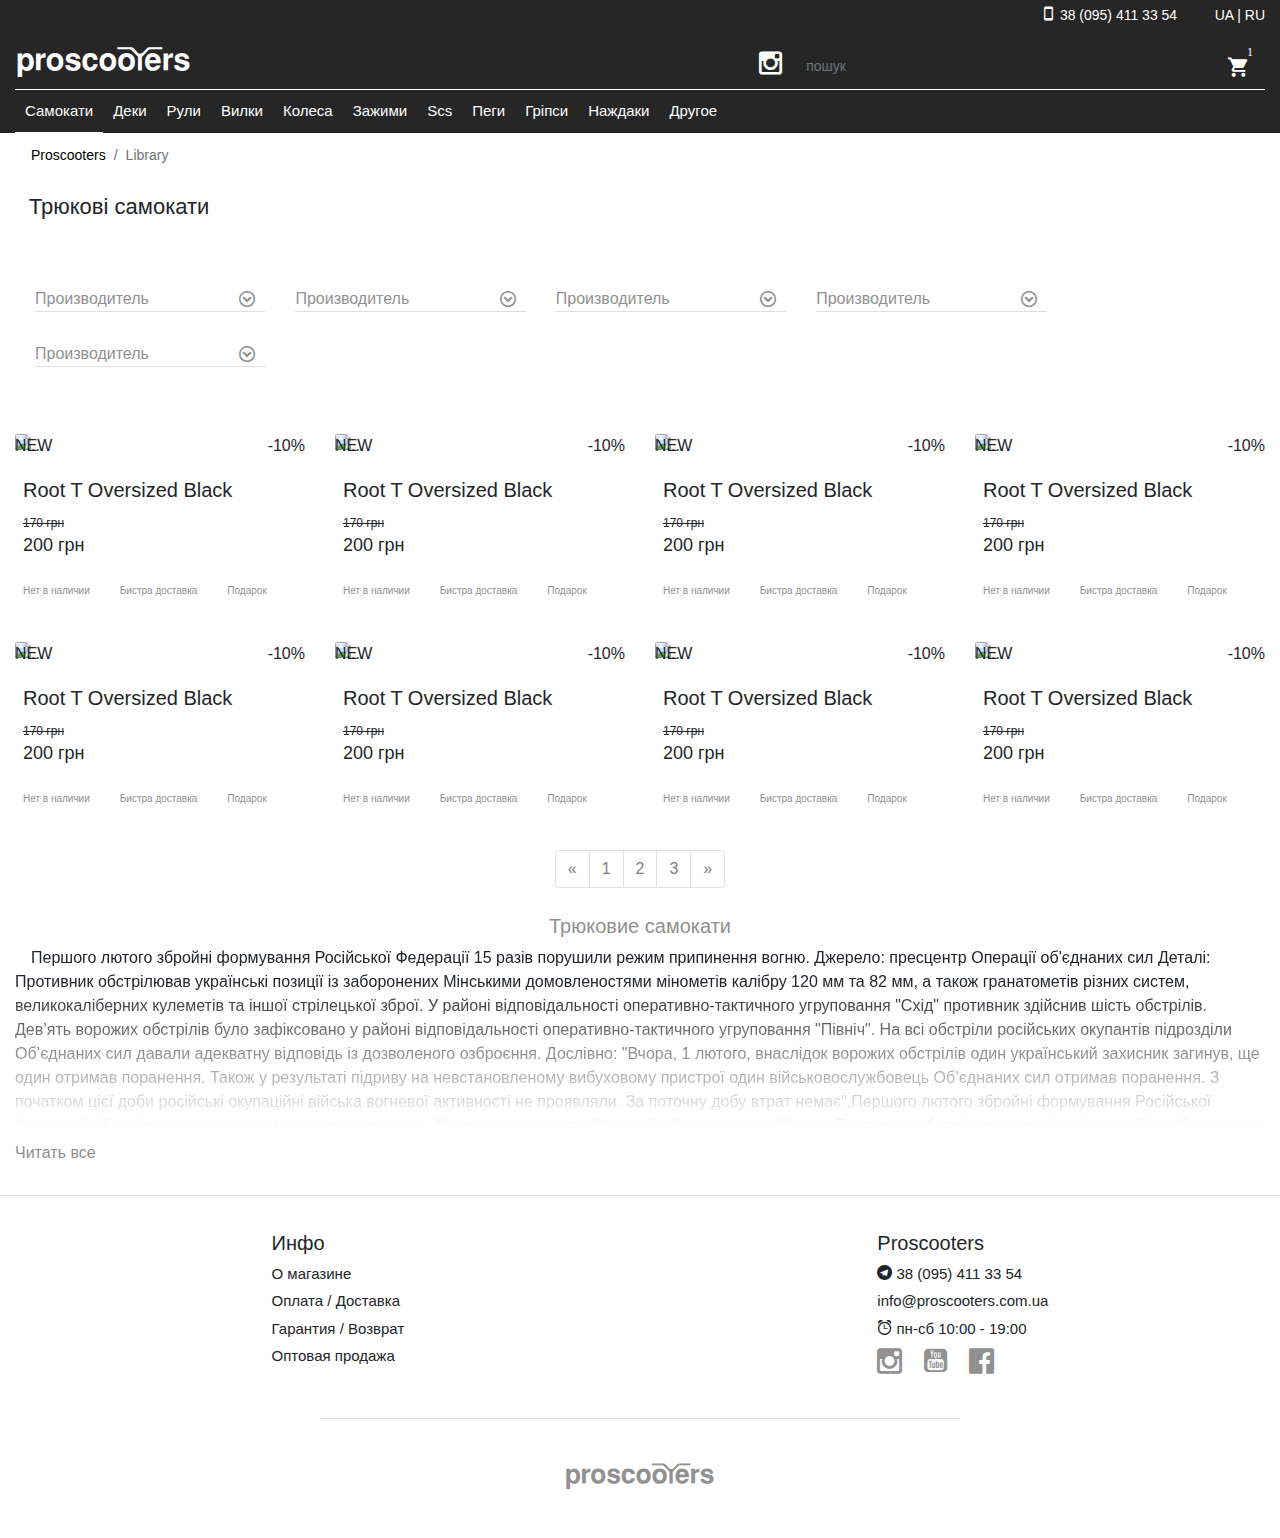
==== view/items/index.html @ 16f09ade "items finish" ====
<!DOCTYPE html>
<html lang="en">

<head>
    <meta charset="UTF-8">
    <meta name="viewport" content="width=device-width, initial-scale=1.0">
    <meta http-equiv="X-UA-Compatible" content="ie=edge">
    <title>Document</title>
    <link rel="stylesheet" href="index.css">
    <link rel="stylesheet" href="../../assets/fonts//style.css">
    <link rel="stylesheet" href="https://stackpath.bootstrapcdn.com/bootstrap/4.4.1/css/bootstrap.min.css" integrity="sha384-Vkoo8x4CGsO3+Hhxv8T/Q5PaXtkKtu6ug5TOeNV6gBiFeWPGFN9MuhOf23Q9Ifjh" crossorigin="anonymous">
    <script src="https://code.jquery.com/jquery-3.4.1.slim.min.js" integrity="sha384-J6qa4849blE2+poT4WnyKhv5vZF5SrPo0iEjwBvKU7imGFAV0wwj1yYfoRSJoZ+n" crossorigin="anonymous"></script>
    <script src="https://cdn.jsdelivr.net/npm/popper.js@1.16.0/dist/umd/popper.min.js" integrity="sha384-Q6E9RHvbIyZFJoft+2mJbHaEWldlvI9IOYy5n3zV9zzTtmI3UksdQRVvoxMfooAo" crossorigin="anonymous"></script>
    <script src="https://stackpath.bootstrapcdn.com/bootstrap/4.4.1/js/bootstrap.min.js" integrity="sha384-wfSDF2E50Y2D1uUdj0O3uMBJnjuUD4Ih7YwaYd1iqfktj0Uod8GCExl3Og8ifwB6" crossorigin="anonymous"></script>
</head>

<body>
    <header>
        <div class="head desktop-header">
            <div class="container">
                <div class="beanies">
                    <div>
                        <span class="icon icon-stay_current_portrait-24px"></span>
                        <a href="tel:+380954113354">38 (095) 411 33 54</a>
                    </div>
                    <div class="language">
                        <span><a href='aaa'>UA</a></span>
                        <span>|</span>
                        <span><a href='aaa'> RU</a></span>
                    </div>
                </div>
                <div class="logo-side">
                    <a href="/" title="proscooters.com.ua"><span class="icon logo icon-proscooters"></span></a>
                    <div class="search-wrapper d-flex justify-content-between align-items-end col-5">
                        <a href="https://www.instagram.com/proscootersua" class=" mr-3 mb-1">
                            <span class="icon icon-instagram-symbol "></span></a>
                        <div class="input-group input-group-sm mb-3 mr-3">
                            <input type="text" class="form-control" aria-label="Small" aria-describedby="inputGroup-sizing-sm" placeholder="пошук">
                        </div>
                        <a href="#">
                            <span class="icon icon-shopping_cart-24px mb-2" title="2025грн">
                            <span class="number-items-in-cart">1</span>
                            </span>
                        </a>
                    </div>
                </div>
                <nav>
                    <ul>
                        <li class="menu-list active">
                            <a href="/asdasd">Самокати</a>
                        </li>
                        <li class="menu-list">
                            <a href="/asdasd">Деки</a>
                        </li>
                        <li class="menu-list">
                            <a href="/asdasd">Рули</a>

                            <div class="sub-menu">
                                <ul class="container">
                                    <li><a href="#">Защита</a></li>
                                    <li><a href="#">Шлеми</a></li>
                                    <li><a href="#">Другое</a></li>
                                    <li><a href="#">Защита</a></li>
                                    <li><a href="#">Шлеми</a></li>
                                    <li><a href="#">Другое</a></li>
                                    <li><a href="#">Защита</a></li>
                                </ul>
                            </div>
                        </li>
                        <li class="menu-list">
                            <a href="/asdasd">Вилки</a>
                        </li>
                        <li class="menu-list">
                            <a href="/asdasd">Колеса</a>
                        </li>
                        <li class="menu-list">
                            <a href="/asdasd">Зажими</a>
                        </li>
                        <li class="menu-list">
                            <a href="/asdasd">Scs</a>
                        </li>

                        <li class="menu-list">
                            <a href="/asdasd">Пеги</a>
                        </li>
                        <li class="menu-list">
                            <a href="/asdasd">Гріпси</a>
                        </li>
                        <li class="menu-list">
                            <a href="/asdasd">Наждаки</a>
                        </li>
                        <li class="menu-list">
                            <a href="/asdasd">Другое</a>
                        </li>
                    </ul>
                </nav>
            </div>
        </div>

        <!-- MOBILE MENU -->

        <div class="mobile-header">
            <div class="mobile-beanie">
                <a href="https://www.instagram.com/proscootersua">
                    <span class="icon icon-instagram-symbol "></span></a>
                <div>
                    <span class="icon icon-stay_current_portrait-24px"></span>
                    <a href="tel:+380954113354">38 (095) 411 33 54</a>
                </div>
                <div class="language">
                    <span><a href='aaa'>UA</a></span>
                    <span>|</span>
                    <span><a href='aaa'>RU</a></span>
                </div>
            </div>
            <div class="logo-side">
                <nav id="mySidebar" class="sidebar mobile-menu">
                    <div class="nav-header d-flex justify-content-between">
                        <span class="icon-proscootersT" title="proscooters"></span>
                        <a href="javascript:void(0)" class="closebtn" onclick="user.closeNav()">×</a>
                    </div>
                    <li>
                        <div>
                            <a href="#123" class="d-flex justify-content-between">
                                <span>Самокати</span>
                                <span class="icon-circle-down"></span>
                            </a>
                            <ul class="mobile-submenu">
                                <li><a href="#444">Ethic</a></li>
                                <li><a href="#444">Самокати</a></li>
                                <li><a href="#44">Самокати</a></li>
                                <li><a href="#44">Самокати</a></li>
                            </ul>
                        </div>
                    </li>
                    <li>
                        <div>
                            <a href="#123" class="d-flex justify-content-between">
                                <span>Самокати</span>
                                <span class="icon-circle-down"></span>
                            </a>
                            <ul class="mobile-submenu">
                                <li><a href="#444">Ethic</a></li>
                                <li><a href="#444">Самокати</a></li>
                                <li><a href="#44">Самокати</a></li>
                                <li><a href="#44">Самокати</a></li>
                            </ul>
                        </div>

                    </li>
                    <li>
                        <div>
                            <a href="#123" class="d-flex justify-content-between">
                                <span>Самокати</span>
                                <span class="icon-circle-down"></span>
                            </a>
                        </div>
                    </li>
                    <li>
                        <div>
                            <a href="#123" class="d-flex justify-content-between">
                                <span>Самокати</span>
                                <span class="icon-circle-down"></span>
                            </a>
                        </div>
                    </li>
                    <li>
                        <div>
                            <a href="#123" class="d-flex justify-content-between">
                                <span>Самокати</span>
                                <span class="icon-circle-down"></span>
                            </a>
                        </div>
                    </li>
                    <li>
                        <div>
                            <a href="#123" class="d-flex justify-content-between">
                                <span>Самокати</span>
                                <span class="icon-circle-down"></span>
                            </a>
                        </div>
                    </li>
                    <li>
                        <div>
                            <a href="#123" class="d-flex justify-content-between">
                                <span>Самокати</span>
                                <span class="icon-circle-down"></span>
                            </a>
                        </div>
                    </li>
                    <li>
                        <div>
                            <a href="#123" class="d-flex justify-content-between">
                                <span>Самокати</span>
                                <span class="icon-circle-down"></span>
                            </a>
                        </div>
                    </li>
                    <li>
                        <div>
                            <a href="#123" class="d-flex justify-content-between">
                                <span>Самокати</span>
                                <span class="icon-circle-down"></span>
                            </a>
                        </div>
                    </li>
                    <li>
                        <div>
                            <a href="#123" class="d-flex justify-content-between">
                                <span>Самокати</span>
                                <span class="icon-circle-down"></span>
                            </a>
                        </div>
                    </li>
                </nav>
                <div id="main">
                    <button class="openbtn" onclick="user.openNav()">☰</button>
                </div>
                <a href="/" title="proscooters.com.ua">
                    <div class="icon-proscootersT"></div>
                </a>
                <div class="input-group input-group-sm">
                    <input type="text" class="form-control" aria-label="Small" aria-describedby="inputGroup-sizing-sm" placeholder="пошук">
                </div>
                <a href="#">
                    <span class="icon-shopping_cart-24px" title="2025грн">
                    <span class="item-in-cart">1</span>
                    </span>
                </a>
            </div>
        </div>
    </header>

    <!-- MOBILE MENU -->

    <!-- MAIN -->

    <div class="myBlock"></div>



    <!-- breadcrumb -->

    <div class="bread container">
        <nav aria-label="breadcrumb">
            <ol class="breadcrumb">
                <li class="breadcrumb-item"><a href="#">Proscooters</a></li>
                <li class="breadcrumb-item active" aria-current="page">Library</li>
            </ol>
        </nav>
    </div>

    <!-- <h1> -->
    <div class="title container">
        <h1>Трюкові самокати</h1>
    </div>

    <!-- Sorting -->

    <div class="sorting container">
        <div class="desktop-sorting">
            <div class="drop-down">
                <div class="wrapper d-flex justify-content-between align-items-center">
                    <span>Производитель</span>
                    <span class="icon-circle-down"></span>
                </div>
                <div class="select-checkbox">
                    <ul>
                        <li>
                            <input type="checkbox" id="ethic">
                            <label for="ethic">
                                <span>ethic</span>
                                <span class="quantity">(5)</span> 
                            </label>
                        </li>
                        <li>
                            <input type="checkbox" id="mgp">
                            <label for="mgp">
                                <span>mgp</span>
                                <span class="quantity">(10)</span> 
                            </label>
                        </li>
                    </ul>

                    <button type="button" class="confirm-sorting">Вибрать</button>
                </div>
            </div>

            <div class="drop-down">
                <div class="wrapper d-flex justify-content-between align-items-center">
                    <span>Производитель</span>
                    <span class="icon-circle-down"></span>
                </div>
                <div class="select-checkbox">
                    <ul>
                        <li>
                            <input type="checkbox" id="ethic">
                            <label for="ethic">
                                <span>ethic</span>
                                <span class="quantity">(5)</span> 
                            </label>
                        </li>
                        <li>
                            <input type="checkbox" id="mgp">
                            <label for="mgp">
                                <span>mgp</span>
                                <span class="quantity">(10)</span> 
                            </label>
                        </li>
                    </ul>

                    <button type="button" class="confirm-sorting">Вибрать</button>
                </div>
            </div>

            <div class="drop-down">
                <div class="wrapper d-flex justify-content-between align-items-center">
                    <span>Производитель</span>
                    <span class="icon-circle-down"></span>
                </div>
                <div class="select-checkbox">
                    <ul>
                        <li>
                            <input type="checkbox" id="ethic">
                            <label for="ethic">
                                <span>ethic</span>
                                <span class="quantity">(5)</span> 
                            </label>
                        </li>
                        <li>
                            <input type="checkbox" id="mgp">
                            <label for="mgp">
                                <span>mgp</span>
                                <span class="quantity">(10)</span> 
                            </label>
                        </li>
                    </ul>

                    <button type="button" class="confirm-sorting">Вибрать</button>
                </div>
            </div>

            <div class="drop-down">
                <div class="wrapper d-flex justify-content-between align-items-center">
                    <span>Производитель</span>
                    <span class="icon-circle-down"></span>
                </div>
                <div class="select-checkbox">
                    <ul>
                        <li>
                            <input type="checkbox" id="ethic">
                            <label for="ethic">
                                <span>ethic</span>
                                <span class="quantity">(5)</span> 
                            </label>
                        </li>
                        <li>
                            <input type="checkbox" id="mgp">
                            <label for="mgp">
                                <span>mgp</span>
                                <span class="quantity">(10)</span> 
                            </label>
                        </li>
                    </ul>

                    <button type="button" class="confirm-sorting">Вибрать</button>
                </div>
            </div>

            <div class="drop-down">
                <div class="wrapper d-flex justify-content-between align-items-center">
                    <span>Производитель</span>
                    <span class="icon-circle-down"></span>
                </div>
                <div class="select-checkbox">
                    <ul>
                        <li>
                            <input type="checkbox" id="ethic">
                            <label for="ethic">
                                <span>ethic</span>
                                <span class="quantity">(5)</span> 
                            </label>
                        </li>
                        <li>
                            <input type="checkbox" id="mgp">
                            <label for="mgp">
                                <span>mgp</span>
                                <span class="quantity">(10)</span> 
                            </label>
                        </li>
                    </ul>

                    <button type="button" class="confirm-sorting">Вибрать</button>
                </div>
            </div>
        </div>
        <div class="mobile-sorting">
            <div class="filter">
                <div data-toggle="modal" data-target="#filter">
                    Фильтри
                </div>

                <!-- Modal -->
                <div class="modal fade" id="filter" tabindex="-1" role="dialog" aria-labelledby="filterLabel" aria-hidden="true">
                    <div class="modal-dialog" role="document">
                        <div class="modal-content">
                            <div class="modal-header">
                                <h5 class="modal-title" id="filterLabel">Фильтри</h5>
                                <button type="button" class="close" data-dismiss="modal" aria-label="Close">
                            <span aria-hidden="true">&times;</span>
                          </button>
                            </div>
                            <div class="modal-body">

                                <div class="drop-down">
                                    <div class="wrapper d-flex justify-content-between align-items-center">
                                        <span>Производитель</span>
                                        <span class="icon-circle-down"></span>
                                    </div>
                                    <div class="select-checkbox">
                                        <ul>
                                            <li>
                                                <input type="checkbox" id="ethic">
                                                <label for="ethic">
                                                    <span>ethic</span>
                                                    <span class="quantity">(5)</span> 
                                                </label>
                                            </li>

                                            <li>
                                                <input type="checkbox" id="mgp">
                                                <label for="mgp">
                                                    <span>mgp</span>
                                                    <span class="quantity">(10)</span> 
                                                </label>
                                            </li>
                                        </ul>

                                        <button type="button" class="confirm-sorting">Вибрать</button>
                                    </div>
                                </div>

                                <div class="drop-down">
                                    <div class="wrapper d-flex justify-content-between align-items-center">
                                        <span>Производитель</span>
                                        <span class="icon-circle-down"></span>
                                    </div>
                                    <div class="select-checkbox">
                                        <ul>
                                            <li>
                                                <input type="checkbox" id="ethic">
                                                <label for="ethic">
                                                    <span>ethic</span>
                                                    <span class="quantity">(5)</span> 
                                                </label>
                                            </li>
                                            <li>
                                                <input type="checkbox" id="mgp">
                                                <label for="mgp">
                                                    <span>mgp</span>
                                                    <span class="quantity">(10)</span> 
                                                </label>
                                            </li>
                                        </ul>

                                        <button type="button" class="confirm-sorting">Вибрать</button>
                                    </div>
                                </div>
                                <div class="drop-down">
                                    <div class="wrapper d-flex justify-content-between align-items-center">
                                        <span>Производитель</span>
                                        <span class="icon-circle-down"></span>
                                    </div>
                                    <div class="select-checkbox">
                                        <ul>
                                            <li>
                                                <input type="checkbox" id="ethic">
                                                <label for="ethic">
                                                    <span>ethic</span>
                                                    <span class="quantity">(5)</span> 
                                                </label>
                                            </li>
                                            <li>
                                                <input type="checkbox" id="mgp">
                                                <label for="mgp">
                                                    <span>mgp</span>
                                                    <span class="quantity">(10)</span> 
                                                </label>
                                            </li>
                                        </ul>

                                        <button type="button" class="confirm-sorting">Вибрать</button>
                                    </div>
                                </div>
                            </div>
                            <div class="modal-footer">
                                <button type="button" class="btn btn-secondary" data-dismiss="modal">Закрыть</button>
                            </div>
                        </div>
                    </div>
                </div>
            </div>

            <div class="rating">
                <div data-toggle="modal" data-target="#rating">
                    По рейтингу
                </div>

                <!-- Modal -->
                <div class="modal fade" id="rating" tabindex="-1" role="dialog" aria-labelledby="exampleModalLabel" aria-hidden="true">
                    <div class="modal-dialog" role="document">
                        <div class="modal-content">
                            <div class="modal-header">
                                <h5 class="modal-title" id="exampleModalLabel">По рейтингу</h5>
                                <button type="button" class="close" data-dismiss="modal" aria-label="Close">
                                <span aria-hidden="true">&times;</span>
                              </button>
                            </div>
                            <div class="modal-body">
                                <ul>
                                    <li> От дешевых к дорогим </li>
                                    <li> От дорогих к дешевым </li>
                                    <li> Популярные </li>
                                    <li> Новинки </li>
                                    <li> Акционные </li>
                                    <li> По рейтингу </li>
                                </ul>
                            </div>
                            <div class="modal-footer">
                                <button type="button" class="btn btn-secondary" data-dismiss="modal">Закрыть</button>
                            </div>
                        </div>
                    </div>
                </div>

            </div>
        </div>
    </div>

    <div class="items container">
        <div class="row row-cols-2 row-cols-sm-3 row-cols-md-3 row-cols-lg-4 items">
            <a href="asdas">
                <div class="col mb-4 parametrs-visible">
                    <div class="card" title="Root T Oversized Black">
                        <img src="http://proscooters.com.ua/image/cache/catalog/2020/Grit%20/Scooter/Grit%20Fluxx%20Scooter/171823_watermarked_grit-500x500.jpg" class="card-img-top" alt="...">
                        <div class="sale-icon"><span>-10%</span></div>
                        <div class="new-icon"><span>NEW</span></div>
                        <div class="card-body">
                            <h5 class="card-title">Root T Oversized Black</h5>
                            <div class="add-to-bucket">
                                <div class="price">
                                    <div class="old-price">170 грн</div>
                                    <div class="new-price">200 грн</div>
                                </div>
                                <div class="icon-cart"></div>
                            </div>
                            <div class="stars">
                                <span class="icon-star-full "></span>
                                <span class="icon-star-full"></span>
                                <span class="icon-star-full"></span>
                                <span class="icon-star-full"></span>
                                <span class="icon-star-full icon-star-empty"></span>
                            </div>
                            <div class="status">
                                <span class="availability">Нет в наличии</span>
                                <span class="fast-shipping">Бистра доставка</span>
                                <span class="present">Подарок</span>
                            </div>
                            <div class="parametrs">
                                <li><span>Уровень катания</span><span>Средний</span></li>
                                <li><span>Уровень катания</span><span>Средний</span></li>
                                <li><span>Высота руля</span><span>585 мм</span></li>
                                <li><span>Длина деки</span><span>525 мм</span></li>
                                <li><span>Уровень катания</span><span>Средний</span></li>
                            </div>
                        </div>
                    </div>
                </div>
            </a>
            <a href="asdas">
                <div class="col mb-4 parametrs-visible">
                    <div class="card" title="Root T Oversized Black">
                        <img src="http://proscooters.com.ua/image/cache/catalog/2020/Grit%20/Scooter/Grit%20Fluxx%20Scooter/171823_watermarked_grit-500x500.jpg" class="card-img-top" alt="...">
                        <div class="sale-icon"><span>-10%</span></div>
                        <div class="new-icon"><span>NEW</span></div>
                        <div class="card-body">
                            <h5 class="card-title">Root T Oversized Black</h5>
                            <div class="add-to-bucket">
                                <div class="price">
                                    <div class="old-price">170 грн</div>
                                    <div class="new-price">200 грн</div>
                                </div>
                                <div class="icon-cart"></div>
                            </div>
                            <div class="stars">
                                <span class="icon-star-full "></span>
                                <span class="icon-star-full"></span>
                                <span class="icon-star-full"></span>
                                <span class="icon-star-full"></span>
                                <span class="icon-star-full icon-star-empty"></span>
                            </div>
                            <div class="status">
                                <span class="availability">Нет в наличии</span>
                                <span class="fast-shipping">Бистра доставка</span>
                                <span class="present">Подарок</span>
                            </div>
                            <div class="parametrs">
                                <li><span>Уровень катания</span><span>Средний</span></li>
                                <li><span>Уровень катания</span><span>Средний</span></li>
                                <li><span>Высота руля</span><span>585 мм</span></li>
                                <li><span>Длина деки</span><span>525 мм</span></li>
                                <li><span>Уровень катания</span><span>Средний</span></li>
                            </div>
                        </div>
                    </div>
                </div>
            </a>
            <a href="asdas">
                <div class="col mb-4 parametrs-visible">
                    <div class="card" title="Root T Oversized Black">
                        <img src="http://proscooters.com.ua/image/cache/catalog/2020/Grit%20/Scooter/Grit%20Fluxx%20Scooter/171823_watermarked_grit-500x500.jpg" class="card-img-top" alt="...">
                        <div class="sale-icon"><span>-10%</span></div>
                        <div class="new-icon"><span>NEW</span></div>
                        <div class="card-body">
                            <h5 class="card-title">Root T Oversized Black</h5>
                            <div class="add-to-bucket">
                                <div class="price">
                                    <div class="old-price">170 грн</div>
                                    <div class="new-price">200 грн</div>
                                </div>
                                <div class="icon-cart"></div>
                            </div>
                            <div class="stars">
                                <span class="icon-star-full "></span>
                                <span class="icon-star-full"></span>
                                <span class="icon-star-full"></span>
                                <span class="icon-star-full"></span>
                                <span class="icon-star-full icon-star-empty"></span>
                            </div>
                            <div class="status">
                                <span class="availability">Нет в наличии</span>
                                <span class="fast-shipping">Бистра доставка</span>
                                <span class="present">Подарок</span>
                            </div>
                            <div class="parametrs">
                                <li><span>Уровень катания</span><span>Средний</span></li>
                                <li><span>Уровень катания</span><span>Средний</span></li>
                                <li><span>Высота руля</span><span>585 мм</span></li>
                                <li><span>Длина деки</span><span>525 мм</span></li>
                                <li><span>Уровень катания</span><span>Средний</span></li>
                            </div>
                        </div>
                    </div>
                </div>
            </a>
            <a href="asdas">
                <div class="col mb-4 parametrs-visible">
                    <div class="card" title="Root T Oversized Black">
                        <img src="http://proscooters.com.ua/image/cache/catalog/2020/Grit%20/Scooter/Grit%20Fluxx%20Scooter/171823_watermarked_grit-500x500.jpg" class="card-img-top" alt="...">
                        <div class="sale-icon"><span>-10%</span></div>
                        <div class="new-icon"><span>NEW</span></div>
                        <div class="card-body">
                            <h5 class="card-title">Root T Oversized Black</h5>
                            <div class="add-to-bucket">
                                <div class="price">
                                    <div class="old-price">170 грн</div>
                                    <div class="new-price">200 грн</div>
                                </div>
                                <div class="icon-cart"></div>
                            </div>
                            <div class="stars">
                                <span class="icon-star-full "></span>
                                <span class="icon-star-full"></span>
                                <span class="icon-star-full"></span>
                                <span class="icon-star-full"></span>
                                <span class="icon-star-full icon-star-empty"></span>
                            </div>
                            <div class="status">
                                <span class="availability">Нет в наличии</span>
                                <span class="fast-shipping">Бистра доставка</span>
                                <span class="present">Подарок</span>
                            </div>
                            <div class="parametrs">
                                <li><span>Уровень катания</span><span>Средний</span></li>
                                <li><span>Уровень катания</span><span>Средний</span></li>
                                <li><span>Высота руля</span><span>585 мм</span></li>
                                <li><span>Длина деки</span><span>525 мм</span></li>
                                <li><span>Уровень катания</span><span>Средний</span></li>
                            </div>
                        </div>
                    </div>
                </div>
            </a>
            <a href="asdas">
                <div class="col mb-4 parametrs-visible">
                    <div class="card" title="Root T Oversized Black">
                        <img src="http://proscooters.com.ua/image/cache/catalog/2020/Grit%20/Scooter/Grit%20Fluxx%20Scooter/171823_watermarked_grit-500x500.jpg" class="card-img-top" alt="...">
                        <div class="sale-icon"><span>-10%</span></div>
                        <div class="new-icon"><span>NEW</span></div>
                        <div class="card-body">
                            <h5 class="card-title">Root T Oversized Black</h5>
                            <div class="add-to-bucket">
                                <div class="price">
                                    <div class="old-price">170 грн</div>
                                    <div class="new-price">200 грн</div>
                                </div>
                                <div class="icon-cart"></div>
                            </div>
                            <div class="stars">
                                <span class="icon-star-full "></span>
                                <span class="icon-star-full"></span>
                                <span class="icon-star-full"></span>
                                <span class="icon-star-full"></span>
                                <span class="icon-star-full icon-star-empty"></span>
                            </div>
                            <div class="status">
                                <span class="availability">Нет в наличии</span>
                                <span class="fast-shipping">Бистра доставка</span>
                                <span class="present">Подарок</span>
                            </div>
                            <div class="parametrs">
                                <li><span>Уровень катания</span><span>Средний</span></li>
                                <li><span>Уровень катания</span><span>Средний</span></li>
                                <li><span>Высота руля</span><span>585 мм</span></li>
                                <li><span>Длина деки</span><span>525 мм</span></li>
                                <li><span>Уровень катания</span><span>Средний</span></li>
                            </div>
                        </div>
                    </div>
                </div>
            </a>
            <a href="asdas">
                <div class="col mb-4 parametrs-visible">
                    <div class="card" title="Root T Oversized Black">
                        <img src="http://proscooters.com.ua/image/cache/catalog/2020/Grit%20/Scooter/Grit%20Fluxx%20Scooter/171823_watermarked_grit-500x500.jpg" class="card-img-top" alt="...">
                        <div class="sale-icon"><span>-10%</span></div>
                        <div class="new-icon"><span>NEW</span></div>
                        <div class="card-body">
                            <h5 class="card-title">Root T Oversized Black</h5>
                            <div class="add-to-bucket">
                                <div class="price">
                                    <div class="old-price">170 грн</div>
                                    <div class="new-price">200 грн</div>
                                </div>
                                <div class="icon-cart"></div>
                            </div>
                            <div class="stars">
                                <span class="icon-star-full "></span>
                                <span class="icon-star-full"></span>
                                <span class="icon-star-full"></span>
                                <span class="icon-star-full"></span>
                                <span class="icon-star-full icon-star-empty"></span>
                            </div>
                            <div class="status">
                                <span class="availability">Нет в наличии</span>
                                <span class="fast-shipping">Бистра доставка</span>
                                <span class="present">Подарок</span>
                            </div>
                            <div class="parametrs">
                                <li><span>Уровень катания</span><span>Средний</span></li>
                                <li><span>Уровень катания</span><span>Средний</span></li>
                                <li><span>Высота руля</span><span>585 мм</span></li>
                                <li><span>Длина деки</span><span>525 мм</span></li>
                                <li><span>Уровень катания</span><span>Средний</span></li>
                            </div>
                        </div>
                    </div>
                </div>
            </a>
            <a href="asdas">
                <div class="col mb-4 parametrs-visible">
                    <div class="card" title="Root T Oversized Black">
                        <img src="http://proscooters.com.ua/image/cache/catalog/2020/Grit%20/Scooter/Grit%20Fluxx%20Scooter/171823_watermarked_grit-500x500.jpg" class="card-img-top" alt="...">
                        <div class="sale-icon"><span>-10%</span></div>
                        <div class="new-icon"><span>NEW</span></div>
                        <div class="card-body">
                            <h5 class="card-title">Root T Oversized Black</h5>
                            <div class="add-to-bucket">
                                <div class="price">
                                    <div class="old-price">170 грн</div>
                                    <div class="new-price">200 грн</div>
                                </div>
                                <div class="icon-cart"></div>
                            </div>
                            <div class="stars">
                                <span class="icon-star-full "></span>
                                <span class="icon-star-full"></span>
                                <span class="icon-star-full"></span>
                                <span class="icon-star-full"></span>
                                <span class="icon-star-full icon-star-empty"></span>
                            </div>
                            <div class="status">
                                <span class="availability">Нет в наличии</span>
                                <span class="fast-shipping">Бистра доставка</span>
                                <span class="present">Подарок</span>
                            </div>
                            <div class="parametrs">
                                <li><span>Уровень катания</span><span>Средний</span></li>
                                <li><span>Уровень катания</span><span>Средний</span></li>
                                <li><span>Высота руля</span><span>585 мм</span></li>
                                <li><span>Длина деки</span><span>525 мм</span></li>
                                <li><span>Уровень катания</span><span>Средний</span></li>
                            </div>
                        </div>
                    </div>
                </div>
            </a>
            <a href="asdas">
                <div class="col mb-4 parametrs-visible">
                    <div class="card" title="Root T Oversized Black">
                        <img src="http://proscooters.com.ua/image/cache/catalog/2020/Grit%20/Scooter/Grit%20Fluxx%20Scooter/171823_watermarked_grit-500x500.jpg" class="card-img-top" alt="...">
                        <div class="sale-icon"><span>-10%</span></div>
                        <div class="new-icon"><span>NEW</span></div>
                        <div class="card-body">
                            <h5 class="card-title">Root T Oversized Black</h5>
                            <div class="add-to-bucket">
                                <div class="price">
                                    <div class="old-price">170 грн</div>
                                    <div class="new-price">200 грн</div>
                                </div>
                                <div class="icon-cart"></div>
                            </div>
                            <div class="stars">
                                <span class="icon-star-full "></span>
                                <span class="icon-star-full"></span>
                                <span class="icon-star-full"></span>
                                <span class="icon-star-full"></span>
                                <span class="icon-star-full icon-star-empty"></span>
                            </div>
                            <div class="status">
                                <span class="availability">Нет в наличии</span>
                                <span class="fast-shipping">Бистра доставка</span>
                                <span class="present">Подарок</span>
                            </div>
                            <div class="parametrs">
                                <li><span>Уровень катания</span><span>Средний</span></li>
                                <li><span>Уровень катания</span><span>Средний</span></li>
                                <li><span>Высота руля</span><span>585 мм</span></li>
                                <li><span>Длина деки</span><span>525 мм</span></li>
                                <li><span>Уровень катания</span><span>Средний</span></li>
                            </div>
                        </div>
                    </div>
                </div>
            </a>
        </div>
    </div>

    <!-- PAGINATION -->

    <div class="pagination">
        <nav aria-label="Page navigation example">
            <ul class="pagination">
                <li class="page-item">
                    <a class="page-link" href="#" aria-label="Previous">
                        <span aria-hidden="true">&laquo;</span>
                        <span class="sr-only">Previous</span>
                    </a>
                </li>
                <li class="page-item"><a class="page-link" href="#">1</a></li>
                <li class="page-item"><a class="page-link" href="#">2</a></li>
                <li class="page-item"><a class="page-link" href="#">3</a></li>
                <li class="page-item">
                    <a class="page-link" href="#" aria-label="Next">
                        <span aria-hidden="true">&raquo;</span>
                        <span class="sr-only">Next</span>
                    </a>
                </li>
            </ul>
        </nav>
    </div>


    <!-- MAIN -->

    <!-- TEXT -->
    <div class="container text">
        <h2>Трюковие самокати</h2>
        <div class="proscooters-info"> Першого лютого збройні формування Російської Федерації 15 разів порушили режим припинення вогню. Джерело: пресцентр Операції об'єднаних сил Деталі: Противник обстрілював українські позиції із заборонених Мінськими домовленостями мінометів калібру
            120 мм та 82 мм, а також гранатометів різних систем, великокаліберних кулеметів та іншої стрілецької зброї. У районі відповідальності оперативно-тактичного угруповання "Схід" противник здійснив шість обстрілів. Дев’ять ворожих обстрілів було
            зафіксовано у районі відповідальності оперативно-тактичного угруповання "Північ". На всі обстріли російських окупантів підрозділи Об’єднаних сил давали адекватну відповідь із дозволеного озброєння. Дослівно: "Вчора, 1 лютого, внаслідок ворожих
            обстрілів один український захисник загинув, ще один отримав поранення. Також у результаті підриву на невстановленому вибуховому пристрої один військовослужбовець Об’єднаних сил отримав поранення. З початком цієї доби російські окупаційні
            війська вогневої активності не проявляли. За поточну добу втрат немає".Першого лютого збройні формування Російської Федерації 15 разів порушили режим припинення вогню. Джерело: пресцентр Операції об'єднаних сил Деталі: Противник обстрілював
            українські позиції із заборонених Мінськими домовленостями мінометів калібру 120 мм та 82 мм, а також гранатометів різних систем, великокаліберних кулеметів та іншої стрілецької зброї. У районі відповідальності оперативно-тактичного угруповання
            "Схід" противник здійснив шість обстрілів. Дев’ять ворожих обстрілів було зафіксовано у районі відповідальності оперативно-тактичного угруповання "Північ". На всі обстріли російських окупантів підрозділи Об’єднаних сил давали адекватну відповідь
            із дозволеного озброєння. Дослівно: "Вчора, 1 лютого, внаслідок ворожих обстрілів один український захисник загинув, ще один отримав поранення. Також у результаті підриву на невстановленому вибуховому пристрої один військовослужбовець Об’єднаних
            сил отримав поранення. З початком цієї доби російські окупаційні війська вогневої активності не проявляли. За поточну добу втрат немає".Першого лютого збройні формування Російської Федерації 15 разів порушили режим припинення вогню. Джерело:
            пресцентр Операції об'єднаних сил Деталі: Противник обстрілював українські позиції із заборонених Мінськими домовленостями мінометів калібру 120 мм та 82 мм, а також гранатометів різних систем, великокаліберних кулеметів та іншої стрілецької
            зброї. У районі відповідальності оперативно-тактичного угруповання "Схід" противник здійснив шість обстрілів. Дев’ять ворожих обстрілів було зафіксовано у районі відповідальності оперативно-тактичного угруповання "Північ". На всі обстріли
            російських окупантів підрозділи Об’єднаних сил давали адекватну відповідь із дозволеного озброєння. Дослівно: "Вчора, 1 лютого, внаслідок ворожих обстрілів один український захисник загинув, ще один отримав поранення. Також у результаті підриву
            на невстановленому вибуховому пристрої один військовослужбовець Об’єднаних сил отримав поранення. З початком цієї доби російські окупаційні війсьПершого лютого збройні формування Російської Федерації 15 разів порушили режим припинення вогню.
            Джерело: пресцентр Операції об'єднаних сил Деталі: Противник обстрілював українські позиції із заборонених Мінськими домовленостями мінометів калібру 120 мм та 82 мм, а також гранатометів різних систем, великокаліберних кулеметів та іншої
            стрілецької зброї. У районі відповідальності оперативно-тактичного угруповання "Схід" противник здійснив шість обстрілів. Дев’ять ворожих обстрілів було зафіксовано у районі відповідальності оперативно-тактичного угруповання "Північ". На всі
            обстріли російських окупантів підрозділи Об’єднаних сил давали адекватну відповідь із дозволеного озброєння. Дослівно: "Вчора, 1 лютого, внаслідок ворожих обстрілів один український захисник загинув, ще один отримав поранення. Також у результаті
            підриву на невстановленому вибуховому пристрої один військовослужбовець Об’єднаних сил отримав поранення. З початком цієї доби російські окупаційні війська вогневої активності не проявляли. За поточну добу втрат немає".Першого лютого збройні
            формування Російської Федерації 15 разів порушили режим припинення вогню. Джерело: пресцентр Операції об'єднаних сил Деталі: Противник обстрілював українські позиції із заборонених Мінськими домовленостями мінометів калібру 120 мм та 82 мм,
            а також гранатометів різних систем, великокаліберних кулеметів та іншої стрілецької зброї. У районі відповідальності оперативно-тактичного угруповання "Схід" противник здійснив шість обстрілів. Дев’ять ворожих обстрілів було зафіксовано у
            районі відповідальності оперативно-тактичного угруповання "Північ". На всі обстріли російських окупантів підрозділи Об’єднаних сил давали адекватну відповідь із дозволеного озброєння. Дослівно: "Вчора, 1 лютого, внаслідок ворожих обстрілів
            один український захисник загинув, ще один отримав поранення. Також у результаті підриву на невстановленому вибуховому пристрої один військовослужбовець Об’єднаних сил отримав поранення. З початком цієї доби російські окупаційні війська вогневої
            активності не проявляли. За поточну добу втрат немає".Першого лютого збройні формування Російської Федерації 15 разів порушили режим припинення вогню. Джерело: пресцентр Операції об'єднаних сил Деталі: Противник обстрілював українські позиції
            із заборонених Мінськими домовленостями мінометів калібру 120 мм та 82 мм, а також гранатометів різних систем, великокаліберних кулеметів та іншої стрілецької зброї. У районі відповідальності оперативно-тактичного угруповання "Схід" противник
            здійснив шість обстрілів. Дев’ять ворожих обстрілів було зафіксовано у районі відповідальності оперативно-тактичного угруповання "Північ". На всі обстріли російських окупантів підрозділи Об’єднаних сил давали адекватну відповідь із дозволеного
            озброєння. Дослівно: "Вчора, 1 лютого, внаслідок ворожих обстрілів один український захисник загинув, ще один отримав поранення. Також у результаті підриву на невстановленому вибуховому пристрої один військовослужбовець Об’єднаних сил отримав
            поранення. З початком цієї доби російські окупаційні війська вогневої активності не проявляли. За поточну добу втрат немає".Першого лютого збройні формування Російської Федерації 15 разів порушили режим припинення вогню. Джерело: пресцентр
            Операції об'єднаних сил Деталі: Противник обстрілював українські позиції із заборонених Мінськими домовленостями мінометів калібру 120 мм та 82 мм, а також гранатометів різних систем, великокаліберних кулеметів та іншої стрілецької зброї.
            У районі відповідальності оперативно-тактичного угруповання "Схід" противник здійснив шість обстрілів. Дев’ять ворожих обстрілів було зафіксовано у районі відповідальності оперативно-тактичного угруповання "Північ". На всі обстріли російських
            окупантів підрозділи Об’єднаних сил давали адекватну відповідь із дозволеного озброєння. Дослівно: "Вчора, 1 лютого, внаслідок ворожих обстрілів один український захисник загинув, ще один отримав поранення. Також у результаті підриву на невстановленому
            вибуховому пристрої один військовослужбовець Об’єднаних сил отримав поранення. З початком цієї доби російські окупаційні війська вогневої активності не проявляли. За поточну добу втрат немає".ка вогневої активності не проявляли. За поточну
            добу втрат немає".
        </div>
        <div class="show-hidden"></div>
    </div>


    <!-- FOOTER -->

    <footer>
        <div class="container">
            <ul>
                <li>
                    <h5>
                        Инфо
                    </h5>
                </li>
                <li>
                    <a href="#">О магазине</a>
                </li>
                <li>
                    <a href="#">Оплата / Доставка</a>
                </li>
                <li>
                    <a href="#">Гарантия / Возврат</a>
                </li>
                <li>
                    <a href="#">Оптовая продажа</a>
                </li>
            </ul>
            <ul>
                <li>
                    <h5>Proscooters</h5>
                </li>
                <li>
                    <a href="#"></a>
                </li>
                <li><span class="icon-telegram"></span>
                    <a href="tel:+380954113354">38 (095) 411 33 54</a>
                </li>
                <li><a href="mailto:info@proscooters.com.ua">info@proscooters.com.ua</a></li>

                <li>
                    <span class="icon-alarm"></span>
                    <span>пн-сб 10:00 - 19:00</span>
                </li>
                <li class="social">
                    <a href="https://www.instagram.com/proscootersua">
                        <span class="icon-instagram-symbol"></span>
                    </a>

                    <a href="#">
                        <span class="icon-youtube-square"></span>
                    </a>

                    <a href="https://www.facebook.com/proscootersua">
                        <span class="icon-facebook-app-logo"></span>
                    </a>
                </li>
                <li></li>

            </ul>
        </div>
        <div class="bottom-logo">
            <div class="logo-wrapper">
                <a href="./"><span class="icon-proscooters"></span></a>
            </div>
        </div>


    </footer>

    <!-- FOOTER -->

    <script>
        class User {

            constructor() {
                this.initPage()
            }

            initPage() {
                this.checkNewItemQnt();
                this.showHiddenText();
                this.showSubMenu();
                this.openDropSorting();

            }

            openNav() {
                document.getElementById("mySidebar").style.width = "280px";
                document.getElementById("main").style.marginLeft = "280px";
            }

            closeNav() {
                document.getElementById("mySidebar").style.width = "0";
                document.getElementById("main").style.marginLeft = "0";
            }

            checkNewItemQnt() {
                let list = [...document.querySelector(".items").children];
                const checkWidth = (screenSize) => {
                    if (screenSize <= 991) {
                        list.slice(6).forEach(element => element.remove());
                    }
                    if (screenSize <= 414) {
                        list.slice(4).forEach(element => element.remove());
                    }
                }
                checkWidth(window.screen.availWidth)
                window.addEventListener("resize", function(event) {
                    checkWidth(window.screen.availWidth)
                });

            }

            showHiddenText() {
                let show = false;

                let showHidden = document.querySelector('.show-hidden');
                showHidden.innerHTML = 'Читать все';
                let text = document.querySelector('.proscooters-info')

                showHidden.addEventListener('click', () => {
                    if (!show) {
                        text.style = "height:auto; -webkit-mask-image:none";
                        showHidden.innerHTML = 'Скрить';

                    } else {
                        text.style = "height:20vh;-webkit-mask-image: -webkit-gradient(linear, left 20%, left bottom, from(black), to(rgba(0, 0, 0, 0)))";
                        showHidden.innerHTML = 'Читать все';
                    }
                    show = !show

                })
            }

            showSubMenu() {
                const li = [...mySidebar.children];
                li.forEach(li => {
                    if (li.querySelector('.icon-circle-down')) {
                        let checkSubmenu = li.querySelector('.mobile-submenu') ? 'block' : "none";
                        li.querySelector('.icon-circle-down').style = `display: ${checkSubmenu}`;
                    }
                    li.addEventListener("click", (e) => {
                        if (e.target.className === 'icon-circle-down') {
                            e.preventDefault();
                            e.target.style = "transform: rotate(180deg);transition: 0.3s";
                            e.currentTarget.querySelector('.mobile-submenu').style = "display:block";
                            e.target.className = 'icon-circle-down clicked';
                            return;
                        };
                        if (e.target.className === 'icon-circle-down clicked') {
                            e.preventDefault();
                            e.target.style = "transform: rotate(0deg);transition: 0.3s";
                            e.currentTarget.querySelector('.mobile-submenu').style = "display:none";
                            e.target.className = 'icon-circle-down'
                            return;
                        }
                    })

                })
            }


            openDropSorting() {

                const showCheckboxSorting = [...document.querySelectorAll('.drop-down')]

                showCheckboxSorting.forEach(dropDown => dropDown.addEventListener('click', (e) => {
                    if (!event.target.closest(".wrapper")) {
                        return
                    };

                    const ul = dropDown.querySelector('.select-checkbox');

                    if (!ul.className.includes('show')) {
                        ul.classList.add("show")

                    } else {

                        ul.classList.remove("show")
                        ul.classList.remove("show")
                    }
                }));
                document.addEventListener("click", function(event) {
                    if (event.target.closest(".drop-down")) {
                        return
                    }
                    showCheckboxSorting.forEach(dropDown => {
                        const ul = dropDown.querySelector('.select-checkbox');
                        ul.classList.remove("show")
                    });
                });
                const buttonSorting = [...document.querySelectorAll('.confirm-sorting')];
                buttonSorting.forEach(button => button.addEventListener('click', () => {
                    showCheckboxSorting.forEach(dropDown => {
                        const ul = dropDown.querySelector('.select-checkbox');
                        ul.classList.remove("show")
                    });
                }))
            }
        }
        const user = new User();
    </script>

</body>

</html>
---- view/items/index.css ----
body {
    box-sizing: border-box;
    font-family: Arial, Helvetica, sans-serif;
    font-family: monospace;
}

body a {
    color: white;
    text-decoration: none;
}

body a:hover {
    color: rgb(145, 145, 145);
    text-decoration: none;
}

body .icon:hover {
    color: rgb(145, 145, 145);
}

body header .container {
    max-width: 1600px;
}

header .desktop-header {
    display: block;
}

header .mobile-header {
    display: none;
}

header .head {
    background-color: rgba(0, 0, 0, .85);
    color: white;
}

header .beanies {
    display: flex;
    justify-content: flex-end;
    align-items: center;
    font-size: 14px;
    height: 30px;
}

header .beanies>* {
    margin-left: 3%
}

header .beanies .icon {
    font-size: 15px;
}

header .head .logo-side {
    display: flex;
    justify-content: space-between;
    align-items: flex-end;
    padding-bottom: 5px;
    height: 60px;
    border-bottom: 1px solid white;
}

header .head .logo-side .logo.icon-proscooters {
    font-size: 35px;
}

header .head .logo-side .logo-phone {
    font-size: 250px;
    display: none;
}

header .head .logo-side .input-group {
    height: 15px;
    font-size: 8px;
}

header .head .logo-side .input-group input {
    background-color: transparent;
    height: 25px;
    border: none;
    color: white;
}

header .head .logo-side .icon {
    font-size: 23px;
}

header .head .logo-side .input-group input:focus {
    box-shadow: 0 0 0 1px white;
}

header .head .logo-side .input-group input:hover {
    box-shadow: 0 0 0 1px white;
}

header .head .logo-side .icon-shopping_cart-24px {
    position: relative;
}

header .head .logo-side .icon-shopping_cart-24px .number-items-in-cart {
    font-size: 12px;
    position: absolute;
    top: -10px;
    right: -3px;
}

header .head nav {
    display: flex;
}

header .head nav ul {
    display: flex;
    justify-content: space-around;
    list-style: none;
    font-size: 15px;
    padding: 0;
    margin: 0;
}

header .head nav ul li {
    padding: 10px;
}

header .head nav>ul>li:hover {
    -moz-box-shadow: inset 0 -1px 0 0 white;
    -webkit-box-shadow: inset 0 -1px 0 0 white;
    box-shadow: inset 0 -1px 0 0 white;
}

header .head nav>ul>li.active {
    -moz-box-shadow: inset 0 -1px 0 0 white;
    -webkit-box-shadow: inset 0 -1px 0 0 white;
    box-shadow: inset 0 -1px 0 0 white;
}

header .head nav ul li .sub-menu {
    position: absolute;
    left: 0;
    right: 0;
    margin-top: 10px;
    background-color: rgba(129, 114, 114, 0.9);
    opacity: 0;
    visibility: hidden;
    transition-property: opacity, visibility;
    transition-duration: 0.3s;
    transition-delay: 0.15s;
}

header .head nav ul li .sub-menu ul {
    display: flex;
    flex-wrap: wrap;
    justify-content: center;
}

header .head nav ul li:hover .sub-menu {
    opacity: 1;
    visibility: visible;
    z-index: 1;
}


/* MOBILE  menu*/

@media screen and (max-width: 760px) {
    header .desktop-header {
        display: none;
    }
    header .mobile-header {
        display: flex;
        flex-direction: column;
        justify-content: center;
        color: white;
        background-color: rgba(0, 0, 0, .85);
    }
    .mobile-header .mobile-beanie {
        border-bottom: 1px solid white;
        height: 30px;
        display: flex;
        justify-content: space-between;
        align-items: center;
        font-size: 13px;
        padding: 0 10px;
    }
    .mobile-header .mobile-beanie .icon {
        font-size: 15px;
    }
    .mobile-header .logo-side {
        display: flex;
        justify-content: space-around;
        align-items: center;
        font-size: 35px;
        padding: 10px 0;
    }
    .mobile-header .logo-side>* {
        margin-right: 2%
    }
    .mobile-header .logo-side .icon-shopping_cart-24px {
        position: relative;
    }
    .mobile-header .logo-side .icon-shopping_cart-24px .item-in-cart {
        font-size: 10px;
        position: absolute;
        top: -10px;
        right: -3px;
    }
    .mobile-header .input-group {
        width: 75%;
    }
    .mobile-header .input-group input {
        background-color: transparent;
        height: 20px;
        border: none;
        color: white;
    }
    .mobile-header .input-group input:focus {
        box-shadow: 0 0 0 1px white;
    }
    .mobile-header .input-group input:hover {
        box-shadow: 0 0 0 1px white;
    }
    .mobile-header .sidebar {
        height: 100%;
        width: 0;
        position: fixed;
        z-index: 1;
        top: 0;
        left: 0;
        background-color: white;
        overflow-x: hidden;
        transition: 0.5s;
        list-style: none;
    }
    .mobile-header .sidebar .nav-header {
        padding: 10px 5px 10px 20px;
        border-bottom: 1px solid rgba(221, 218, 218, 0.479);
        align-items: flex-end;
    }
    .mobile-header .sidebar .icon-proscootersT {
        color: black;
        font-size: 55px;
    }
    .mobile-header .sidebar a {
        padding: 8px 8px 8px 32px;
        text-decoration: none;
        font-size: 20px;
        color: #818181;
        display: block;
        transition: 0.3s;
        cursor: pointer;
    }
    .mobile-header .sidebar a:hover:not(.closebtn) {
        background-color: rgba(221, 218, 218, 0.479);
        opacity: .4;
        color: black;
        ;
    }
    .mobile-header .sidebar li ul {
        list-style: none;
        display: none;
        margin: 0;
    }
    .mobile-header .sidebar li ul a {
        font-size: 18px;
        padding: 5px 5px;
    }
    .mobile-header .sidebar li .icon-circle-down {
        line-height: unset;
    }
    .mobile-header .sidebar .closebtn {
        font-size: 36px;
    }
    .mobile-header .openbtn {
        font-size: 20px;
        cursor: pointer;
        background-color: transparent;
        color: white;
        border: none;
    }
    .mobile-header .openbtn:hover {
        background-color: #444;
    }
    .mobile-header #main {
        transition: margin-left .5s;
        display: flex;
        align-items: center;
    }
    .icon-shopping_cart-24px {
        font-size: 20px;
    }
}


/* MAIN */

.myBlock {
    /* background-image: url(./assets/maxresdefault.jpg);
    height: 70vh;
    background-repeat: no-repeat;
    background-size: cover;
    background-position: center;
    margin-top: -125px;
    position: relative;
    z-index: -1; */
}


/* brands */

.brands {
    padding: 25px;
    display: flex;
    justify-content: center;
    align-items: center;
    overflow: hidden;
}

.brands img {
    width: 100px;
    opacity: 0.5;
    margin-left: 20px;
    cursor: pointer;
}

.brands img:hover {
    opacity: 1;
}

@media screen and (max-width: 760px) {
    .brands {
        display: none;
    }
}


/* breadcrumb */

.bread.container {
    max-width: 1600px;
}

.bread .breadcrumb {
    background-color: white;
    font-size: 14px;
}

.bread .breadcrumb a {
    color: black;
}


/* h1 */

.title.container {
    max-width: 1600px;
    padding-left: 1.8rem;
}

.container h1 {
    font-size: 22px;
}

@media screen and (max-width: 760px) {
    .container h1 {
        text-align: center;
    }
}


/* sorting */

.sorting.container {
    max-width: 1600px;
    margin: 2rem auto;
    padding: 20px;
}

.sorting.container .mobile-sorting {
    display: none;
}

.sorting.container .desktop-sorting {
    display: flex;
    justify-content: flex-start;
    flex-wrap: wrap;
}

.sorting .drop-down {
    border-bottom: 1px solid rgba(145, 145, 145, 0.3);
    /* padding: 5px 0px; */
    min-width: 18vw;
    cursor: pointer;
    color: rgb(145, 145, 145);
    /* flex-basis: 10rem; */
    margin-right: 3rem;
    margin: 15px;
    /* position: relative; */
}

.sorting .drop-down .select-checkbox {
    /* border-right: 1px solid rgba(145, 145, 145, 0.3); */
    /* border-left: 1px solid rgba(145, 145, 145, 0.3); */
    height: 40vh;
    position: absolute;
    width: auto;
    z-index: 1;
    /* flex-basis: 10rem; */
    min-width: 20vw;
    background-color: white;
    display: flex;
    flex-direction: column;
    justify-content: space-around;
    display: none;
}

.sorting .drop-down .select-checkbox ul {
    list-style: none;
    padding: 10px 10px;
    overflow-y: auto;
    width: 100%;
}

.sorting .drop-down .select-checkbox button {
    background-color: white;
    border: none;
    width: 100%;
    margin: auto;
    padding: 10px;
    /* color: rgba(145, 145, 145, 0.3); */
    border-top: 1px solid rgba(145, 145, 145, 0.3);
    color: white;
    background-color: rgb(145, 145, 145);
    ;
}

.sorting .drop-down .select-checkbox button:focus {
    border: none;
    background-color: rgba(0, 0, 0, .85);
    ;
}

.sorting .drop-down .select-checkbox input[type=checkbox] {
    transform: scale(1.5);
    margin-right: 3px;
    opacity: 0.9;
}

.sorting .drop-down .select-checkbox .quantity {
    color: rgba(145, 145, 145, 0.3);
}

.sorting .drop-down .icon-circle-down {
    margin: 0 10px;
}

.sorting .drop-down:hover {
    color: black;
}

.sorting .drop-down .select-checkbox.show {
    display: flex;
}

@media screen and (max-width: 760px) {
    .sorting.container {
        margin: 1rem 0;
        color: gray;
        background-color: rgba(145, 145, 145, 0.3);
    }
    .sorting.container .desktop-sorting {
        display: none;
    }
    .sorting.container .mobile-sorting {
        display: flex;
        justify-content: space-around;
    }
    .sorting.container .mobile-sorting .btn-primary {
        color: #fff;
        background-color: gray;
        padding: 5px 30px;
    }
    .sorting.container .mobile-sorting .btn-primary:focus {}
    f .sorting.container .mobile-sorting .modal-body {
        height: 50vh;
        overflow-y: auto;
    }
    .sorting.container .mobile-sorting .modal-body ul {
        list-style: none;
    }
    .sorting.container .mobile-sorting .modal-body ul li {
        margin: 10px 0;
    }
    .sorting.container .mobile-sorting .select-checkbox {
        position: static;
        color: black;
        justify-content: space-between;
        height: 30vh;
    }
    .sorting.container .mobile-sorting .select-checkbox button {
        margin: 0;
    }
}


/*new cards */

.items.container {
    max-width: 1600px;
}

.items a {
    color: #212529;
}

.items .new-h5 {
    display: flex;
    justify-content: center;
    color: #818181;
    margin: 10px 0;
    border-bottom: 1px solid rgba(145, 145, 145, 0.3);
}

.items .card {
    border: none;
    position: relative;
}

.items .sale-icon {
    position: absolute;
    right: 0;
}

.items .new-icon {
    position: absolute;
    left: 0;
}

.items .card:hover {
    opacity: 0.9;
    z-index: 1;
}

.items .status {
    display: flex;
    justify-content: flex-start;
    font-size: 10px;
    color: rgb(145, 145, 145);
}

.items .card .card-body {
    padding: 1.25rem 0.5rem;
}

.items .card .status *:not(:first-child) {
    margin-left: 30px;
}

.items .card:hover .status * {
    color: black;
}

.items .card .add-to-bucket {
    display: flex;
    justify-content: space-between;
    align-items: center;
}

.items .card .add-to-bucket .icon-cart {
    visibility: hidden;
}

.items .card:hover .add-to-bucket .icon-cart {
    visibility: visible;
    color: black;
}

.items .card .add-to-bucket .btn {
    display: none;
}

.items .card .add-to-bucket .price {
    font-size: 18px;
    display: flex;
    flex-direction: column;
}

.items .card .add-to-bucket .price .old-price {
    font-size: 12px;
    text-decoration: line-through;
}

.items .card .stars {
    visibility: hidden;
}

.items .card .stars .icon-star-full {
    font-size: 12px;
}

.items .card .stars .icon-star-empty {
    font-size: 12px;
    color: white;
}

.items .card:hover .stars {
    visibility: visible;
    color: black;
}

.items .card .parametrs {
    position: absolute;
    height: 0;
    display: none;
}

.items a .card:hover .parametrs {
    height: auto;
    display: flex;
    justify-content: flex-start;
    flex-direction: column;
    background-color: white;
    color: black;
    list-style: none;
    padding-top: 10px;
    font-size: 13px;
    width: 100%;
}

.items a .card:hover .parametrs li {
    display: flex;
    justify-content: space-between;
    border-bottom: 1px solid rgb(145, 145, 145);
    padding: 10px 0 4px 0;
}

.items a .card:focus .parametrs {
    display: flex;
    justify-content: space-between;
    border-bottom: 1px solid rgb(145, 145, 145);
    padding: 10px 0 4px 0;
}

@media screen and (max-width: 760px) {
    .items .card .card-title {
        font-size: 15px;
    }
    .items h5 {
        font-size: 12px;
    }
    .items .sale-icon {
        font-size: 12px
    }
    .items .new-icon {
        font-size: 10px
    }
    .items .price {
        font-size: 15px;
    }
    .items .card .add-to-bucket .icon-cart {
        visibility: visible;
        color: black;
        font-size: 10px;
    }
    .items .card .stars {
        visibility: visible;
        color: black;
    }
    .items .status {
        display: flex;
        flex-direction: column;
        font-size: 8px;
        align-items: flex-start;
    }
    .items .card .status *:not(:first-child) {
        margin-left: 0;
    }
}

@media screen and (max-width: 1024px) {
    .items .card .add-to-bucket .icon-cart {
        visibility: visible;
        color: black;
        font-size: 15px;
    }
    .items .card .stars {
        visibility: visible;
        color: black;
    }
}


/* Pagination */

.pagination {
    display: flex;
    align-items: center;
    justify-content: center;
}

.pagination a {
    color: gray;
}


/* TEXT */

.container.text {
    max-width: 1600px;
    margin-top: 10px;
}

.container.text h2 {
    font-size: 20px;
    color: rgb(145, 145, 145);
    text-align: center;
}

.proscooters-info {
    height: 20vh;
    overflow: hidden;
    -webkit-mask-image: -webkit-gradient(linear, left 20%, left bottom, from(black), to(rgba(0, 0, 0, 0)));
    text-indent: 1em;
}

.proscooters-info+div {
    color: rgb(145, 145, 145);
    margin-top: 15px;
    cursor: pointer;
}

.proscooters-info+div:hover {
    color: black;
}


/* FOOTER */

footer {
    margin-top: 30px;
}

footer .container {
    max-width: 1600px;
    border-top: 1px solid rgba(145, 145, 145, 0.3);
    display: flex;
    justify-content: space-around;
}

footer ul a {
    color: #212529;
    font-size: 15px;
}

footer ul {
    list-style: none;
    margin: 30px 0;
    font-size: 15px;
}

footer ul li {
    margin-top: 5px;
}

footer li.social a {
    font-size: 25px;
    color: rgb(145, 145, 145);
    margin-right: 15px;
}

footer li.social a:hover {
    color: black;
}

footer li.social .icon-youtube-square {
    font-size: 27px;
}

footer .bottom-logo {
    display: flex;
    justify-content: center;
}

footer .bottom-logo .logo-wrapper {
    display: flex;
    justify-content: center;
    align-items: center;
    height: 120px;
    font-size: 30px;
    border-top: 1px solid rgba(145, 145, 145, 0.3);
    width: 50vw;
}

footer .bottom-logo .logo-wrapper a {
    color: rgb(145, 145, 145)
}

footer .bottom-logo a:hover {
    color: black;
}

@media screen and (max-width: 760px) {
    footer .container {
        display: flex;
        align-items: flex-start;
    }
    footer ul {
        margin: 10px 0px;
        padding: 0 0 0 20px;
    }
    footer ul h5 {
        border-bottom: 1px solid rgba(145, 145, 145, 0.3);
        padding-bottom: 10px;
    }
    footer .bottom-logo .logo-wrapper {
        width: 100vw;
    }
}
---- assets/fonts/style.css ----
@font-face {
  font-family: 'icomoon';
  src:  url('fonts/icomoon.eot?kkhieu');
  src:  url('fonts/icomoon.eot?kkhieu#iefix') format('embedded-opentype'),
    url('fonts/icomoon.ttf?kkhieu') format('truetype'),
    url('fonts/icomoon.woff?kkhieu') format('woff'),
    url('fonts/icomoon.svg?kkhieu#icomoon') format('svg');
  font-weight: normal;
  font-style: normal;
  font-display: block;
}

[class^="icon-"], [class*=" icon-"] {
  /* use !important to prevent issues with browser extensions that change fonts */
  font-family: 'icomoon' !important;
  speak: none;
  font-style: normal;
  font-weight: normal;
  font-variant: normal;
  text-transform: none;
  line-height: 1;

  /* Better Font Rendering =========== */
  -webkit-font-smoothing: antialiased;
  -moz-osx-font-smoothing: grayscale;
}

.icon-PSS:before {
  content: "\e909";
}
.icon-youtube-square:before {
  content: "\e908";
}
.icon-proscooters:before {
  content: "\e900";
}
.icon-facebook-app-logo:before {
  content: "\e901";
}
.icon-instagram-logo:before {
  content: "\e902";
}
.icon-instagram-symbol:before {
  content: "\e903";
}
.icon-proscootersT:before {
  content: "\e904";
}
.icon-shopping_cart-24px:before {
  content: "\e905";
}
.icon-stay_current_portrait-24px:before {
  content: "\e906";
}
.icon-youtube:before {
  content: "\e907";
}
.icon-cart:before {
  content: "\e93a";
}
.icon-alarm:before {
  content: "\e950";
}
.icon-airplane:before {
  content: "\e9af";
}
.icon-truck:before {
  content: "\e9b0";
}
.icon-star-full:before {
  content: "\e9d9";
}
.icon-circle-down:before {
  content: "\ea43";
}
.icon-facebook:before {
  content: "\ea90";
}
.icon-facebook2:before {
  content: "\ea91";
}
.icon-whatsapp:before {
  content: "\ea93";
}
.icon-telegram:before {
  content: "\ea95";
}
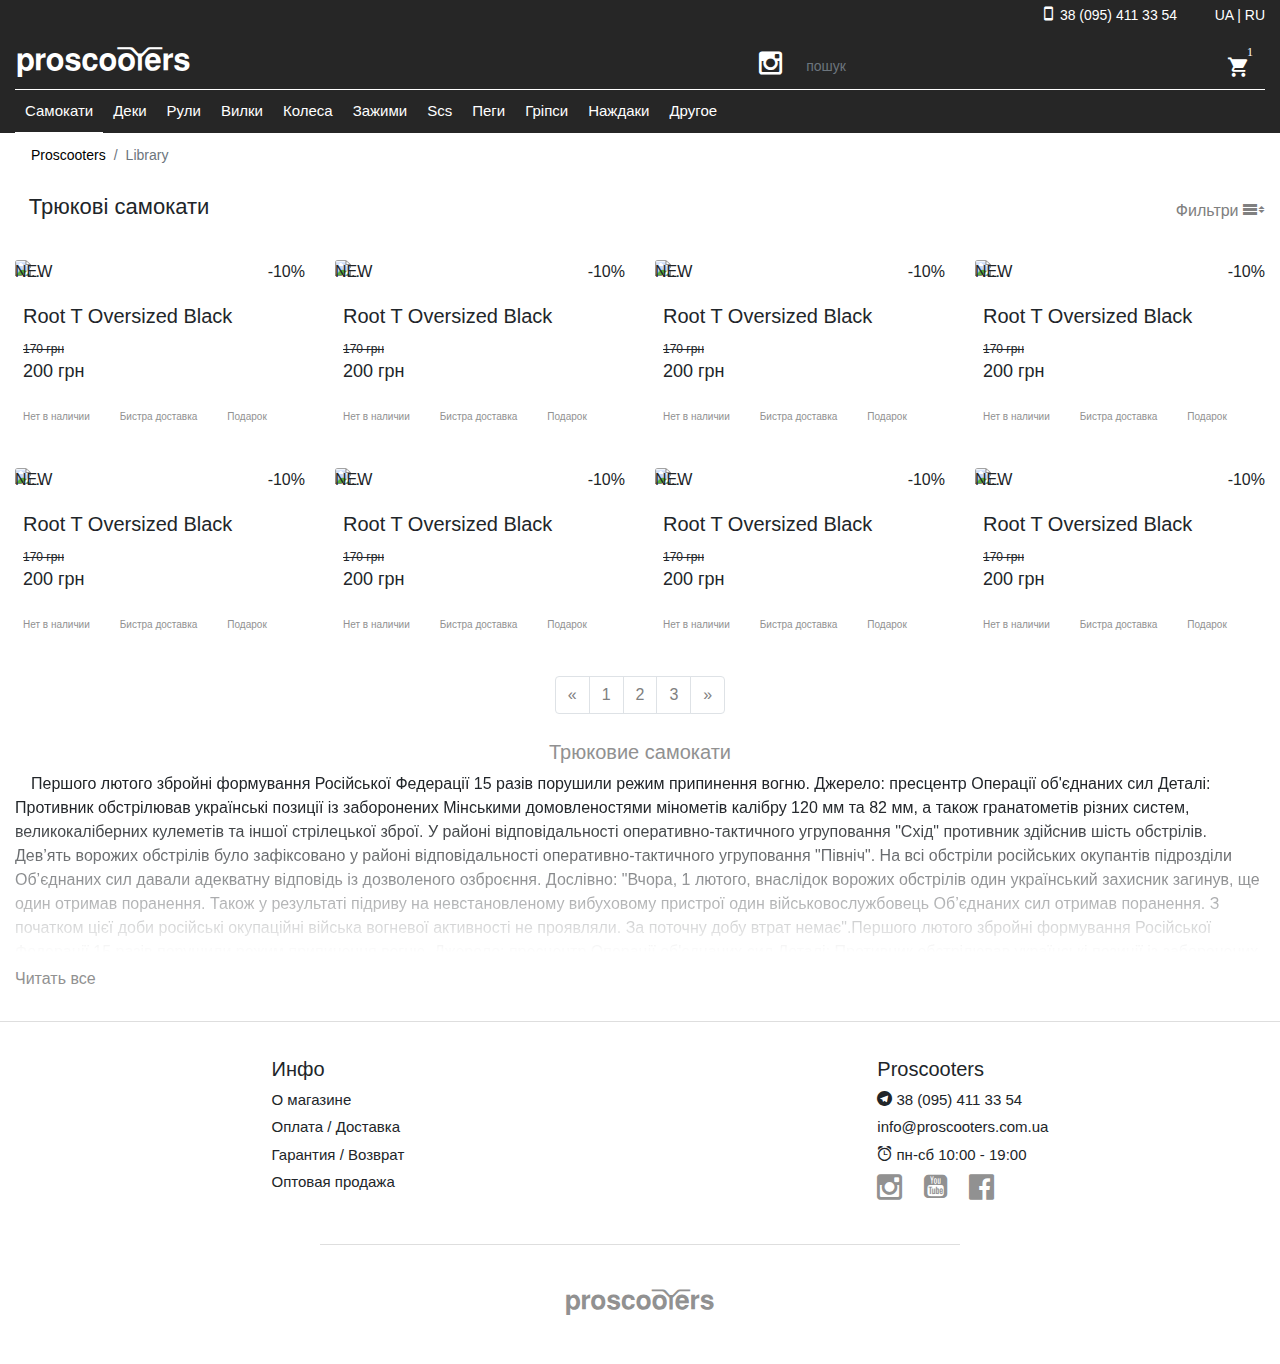
==== commit 72296cda: "ShowFilters" ====
--- a/view/items/index.html
+++ b/view/items/index.html
@@ -253,12 +253,21 @@
     <!-- <h1> -->
     <div class="title container">
         <h1>Трюкові самокати</h1>
+        <div class="show-sorting">
+            <span>Фильтри</span>
+            <span class="icon-menu2"></span>
+        </div>
     </div>
 
     <!-- Sorting -->
 
     <div class="sorting container">
+
+
         <div class="desktop-sorting">
+
+
+
             <div class="drop-down">
                 <div class="wrapper d-flex justify-content-between align-items-center">
                     <span>Производитель</span>
@@ -393,7 +402,25 @@
                     <button type="button" class="confirm-sorting">Вибрать</button>
                 </div>
             </div>
+
+            <div class="drop-down ">
+                <div class="wrapper d-flex justify-content-between align-items-center">
+                    <span>Рейтинг</span>
+                    <span class="icon-circle-down"></span>
+                </div>
+                <div class="select-checkbox">
+                    <ul class="deskop-rating">
+                        <li> От дорогих к дешевым </li>
+                        <li> Популярные </li>
+                        <li> Новинки </li>
+                        <li> Акционные </li>
+                        <li> По рейтингу </li>
+                    </ul>
+                </div>
+            </div>
         </div>
+
+        <!-- MOBILE SORTING -->
         <div class="mobile-sorting">
             <div class="filter">
                 <div data-toggle="modal" data-target="#filter">
@@ -537,6 +564,19 @@
         </div>
     </div>
 
+    <!-- <div class="ratting-deskop container d-flex justify-content-end">
+        <div class="dropdown">
+            <button class="btn btn-outline-secondary dropdown-toggle" type="button" id="dropdownMenuButton" data-toggle="dropdown" aria-haspopup="true" aria-expanded="false">
+              Dropdown button
+            </button>
+            <div class="dropdown-menu" aria-labelledby="dropdownMenuButton">
+                <a class="dropdown-item" href="#">Action</a>
+                <a class="dropdown-item" href="#">Another action</a>
+                <a class="dropdown-item" href="#">Something else here</a>
+            </div>
+        </div>
+    </div> -->
+
     <div class="items container">
         <div class="row row-cols-2 row-cols-sm-3 row-cols-md-3 row-cols-lg-4 items">
             <a href="asdas">
@@ -580,7 +620,7 @@
             <a href="asdas">
                 <div class="col mb-4 parametrs-visible">
                     <div class="card" title="Root T Oversized Black">
-                        <img src="http://proscooters.com.ua/image/cache/catalog/2020/Grit%20/Scooter/Grit%20Fluxx%20Scooter/171823_watermarked_grit-500x500.jpg" class="card-img-top" alt="...">
+                        <img src="http://proscooters.com.ua/image/cache/catalog/2019/Aztek/Fork/Aztek%20Templar%20Fork%20Ivory/templar_fork_-_aqua-500x500.jpg" class="card-img-top" alt="...">
                         <div class="sale-icon"><span>-10%</span></div>
                         <div class="new-icon"><span>NEW</span></div>
                         <div class="card-body">
@@ -965,7 +1005,6 @@
                     </a>
                 </li>
                 <li></li>
-
             </ul>
         </div>
         <div class="bottom-logo">
@@ -987,10 +1026,11 @@
             }
 
             initPage() {
-                this.checkNewItemQnt();
+                // this.checkNewItemQnt();
                 this.showHiddenText();
                 this.showSubMenu();
                 this.openDropSorting();
+                this.showSorting();
 
             }
 
@@ -1002,6 +1042,16 @@
             closeNav() {
                 document.getElementById("mySidebar").style.width = "0";
                 document.getElementById("main").style.marginLeft = "0";
+            }
+
+            showSorting() {
+                const showhideSorting = document.querySelector('.show-sorting');
+                const sortingContainer = document.querySelector('.desktop-sorting');
+                showhideSorting.addEventListener('click', () => {
+                    sortingContainer.classList.value = sortingContainer.classList.value.includes('show') ?
+                        'desktop-sorting' : 'desktop-sorting show'
+                })
+
             }
 
             checkNewItemQnt() {
@@ -1087,7 +1137,7 @@
                     } else {
 
                         ul.classList.remove("show")
-                        ul.classList.remove("show")
+
                     }
                 }));
                 document.addEventListener("click", function(event) {
--- a/view/items/index.css
+++ b/view/items/index.css
@@ -353,6 +353,18 @@
 .title.container {
     max-width: 1600px;
     padding-left: 1.8rem;
+    display: flex;
+    justify-content: space-between;
+    align-items: center;
+}
+
+.title.container .show-sorting {
+    color: gray;
+}
+
+.title.container .show-sorting:hover {
+    color: black;
+    cursor: pointer;
 }
 
 .container h1 {
@@ -363,6 +375,9 @@
     .container h1 {
         text-align: center;
     }
+    .show-sorting {
+        display: none;
+    }
 }
 
 
@@ -370,8 +385,7 @@
 
 .sorting.container {
     max-width: 1600px;
-    margin: 2rem auto;
-    padding: 20px;
+    margin: 1rem auto;
 }
 
 .sorting.container .mobile-sorting {
@@ -382,34 +396,64 @@
     display: flex;
     justify-content: flex-start;
     flex-wrap: wrap;
+    visibility: hidden;
+    max-height: 0;
+    -webkit-transition: height, 0.5s linear;
+    -moz-transition: height, 0.5s linear;
+    -ms-transition: height, 0.5s linear;
+    -o-transition: height, 0.5s linear;
+    transition: height, 0.5s linear;
+}
+
+.sorting.container .desktop-sorting.show {
+    visibility: visible;
+    max-height: 40vh;
+    -webkit-transition: height, 1s linear;
+    -moz-transition: height, 1s linear;
+    -ms-transition: height, 1s linear;
+    -o-transition: height, 1s linear;
+    transition: height, 1s linear;
 }
 
 .sorting .drop-down {
     border-bottom: 1px solid rgba(145, 145, 145, 0.3);
-    /* padding: 5px 0px; */
     min-width: 18vw;
     cursor: pointer;
     color: rgb(145, 145, 145);
-    /* flex-basis: 10rem; */
     margin-right: 3rem;
     margin: 15px;
-    /* position: relative; */
 }
 
 .sorting .drop-down .select-checkbox {
-    /* border-right: 1px solid rgba(145, 145, 145, 0.3); */
-    /* border-left: 1px solid rgba(145, 145, 145, 0.3); */
-    height: 40vh;
+    min-height: 25vh;
+    max-height: 40vh;
     position: absolute;
     width: auto;
     z-index: 1;
-    /* flex-basis: 10rem; */
-    min-width: 20vw;
+    min-width: 18vw;
     background-color: white;
     display: flex;
     flex-direction: column;
-    justify-content: space-around;
+    justify-content: space-between;
+    cursor: pointer;
     display: none;
+}
+
+.sorting .drop-down .select-checkbox ul input,
+label {
+    cursor: pointer;
+}
+
+.sorting .drop-down .select-checkbox ul>*:hover {
+    color: gray;
+}
+
+s.sorting .drop-down .select-checkbox .deskop-rating>* {
+    margin: 10px 0;
+}
+
+.sorting .drop-down .select-checkbox .deskop-rating>*:hover {
+    color: gray;
 }
 
 .sorting .drop-down .select-checkbox ul {
@@ -423,9 +467,7 @@
     background-color: white;
     border: none;
     width: 100%;
-    margin: auto;
     padding: 10px;
-    /* color: rgba(145, 145, 145, 0.3); */
     border-top: 1px solid rgba(145, 145, 145, 0.3);
     color: white;
     background-color: rgb(145, 145, 145);
@@ -458,6 +500,10 @@
 
 .sorting .drop-down .select-checkbox.show {
     display: flex;
+}
+
+.ratting-deskop.container {
+    max-width: 1600px;
 }
 
 @media screen and (max-width: 760px) {
@@ -465,6 +511,7 @@
         margin: 1rem 0;
         color: gray;
         background-color: rgba(145, 145, 145, 0.3);
+        padding: 20px;
     }
     .sorting.container .desktop-sorting {
         display: none;
@@ -478,8 +525,7 @@
         background-color: gray;
         padding: 5px 30px;
     }
-    .sorting.container .mobile-sorting .btn-primary:focus {}
-    f .sorting.container .mobile-sorting .modal-body {
+    .sorting.container .mobile-sorting .modal-body {
         height: 50vh;
         overflow-y: auto;
     }
@@ -501,7 +547,7 @@
 }
 
 
-/*new cards */
+/* cards */
 
 .items.container {
     max-width: 1600px;
--- a/assets/fonts/style.css
+++ b/assets/fonts/style.css
@@ -1,10 +1,10 @@
 @font-face {
   font-family: 'icomoon';
-  src:  url('fonts/icomoon.eot?kkhieu');
-  src:  url('fonts/icomoon.eot?kkhieu#iefix') format('embedded-opentype'),
-    url('fonts/icomoon.ttf?kkhieu') format('truetype'),
-    url('fonts/icomoon.woff?kkhieu') format('woff'),
-    url('fonts/icomoon.svg?kkhieu#icomoon') format('svg');
+  src:  url('fonts/icomoon.eot?crhsh8');
+  src:  url('fonts/icomoon.eot?crhsh8#iefix') format('embedded-opentype'),
+    url('fonts/icomoon.ttf?crhsh8') format('truetype'),
+    url('fonts/icomoon.woff?crhsh8') format('woff'),
+    url('fonts/icomoon.svg?crhsh8#icomoon') format('svg');
   font-weight: normal;
   font-style: normal;
   font-display: block;
@@ -61,17 +61,29 @@
 .icon-alarm:before {
   content: "\e950";
 }
+.icon-equalizer:before {
+  content: "\e992";
+}
 .icon-airplane:before {
   content: "\e9af";
 }
 .icon-truck:before {
   content: "\e9b0";
 }
+.icon-menu2:before {
+  content: "\e9be";
+}
+.icon-menu3:before {
+  content: "\e9bf";
+}
 .icon-star-full:before {
   content: "\e9d9";
 }
 .icon-circle-down:before {
   content: "\ea43";
+}
+.icon-sort-amount-asc:before {
+  content: "\ea4c";
 }
 .icon-facebook:before {
   content: "\ea90";
